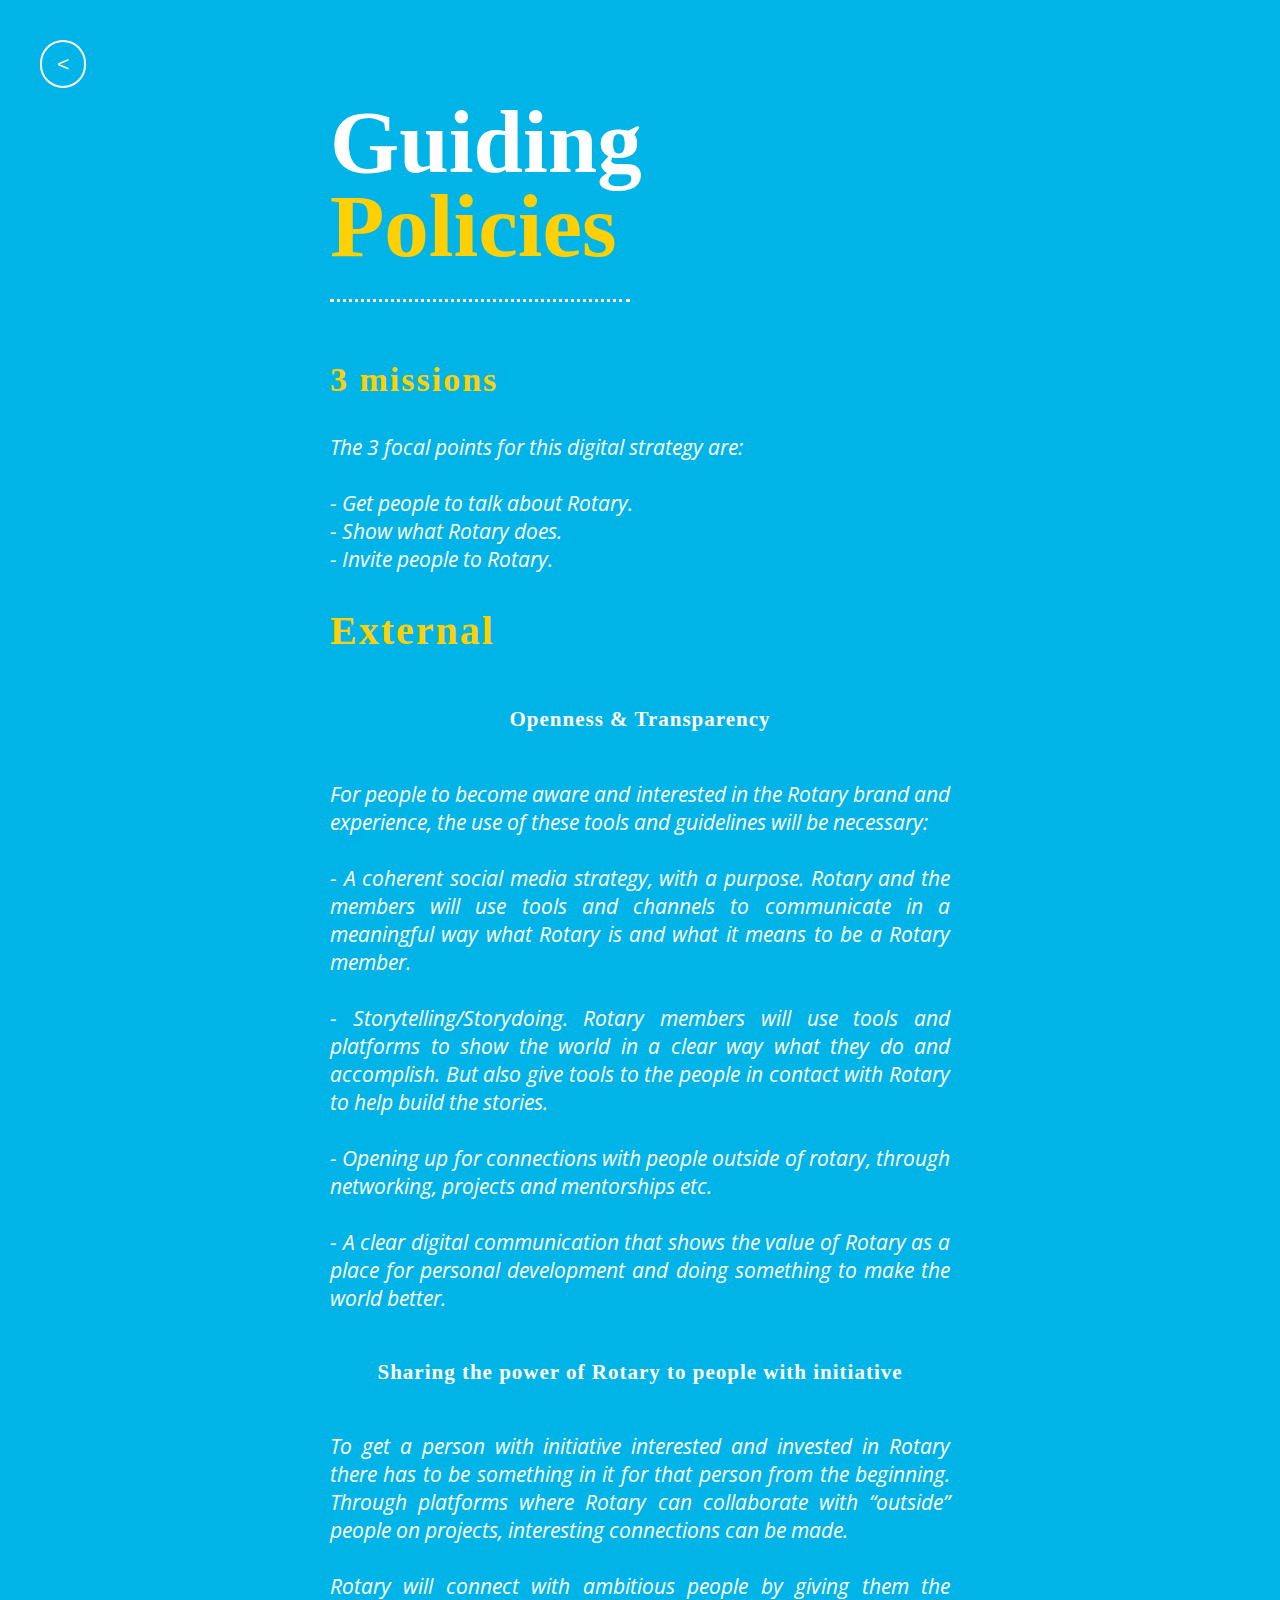
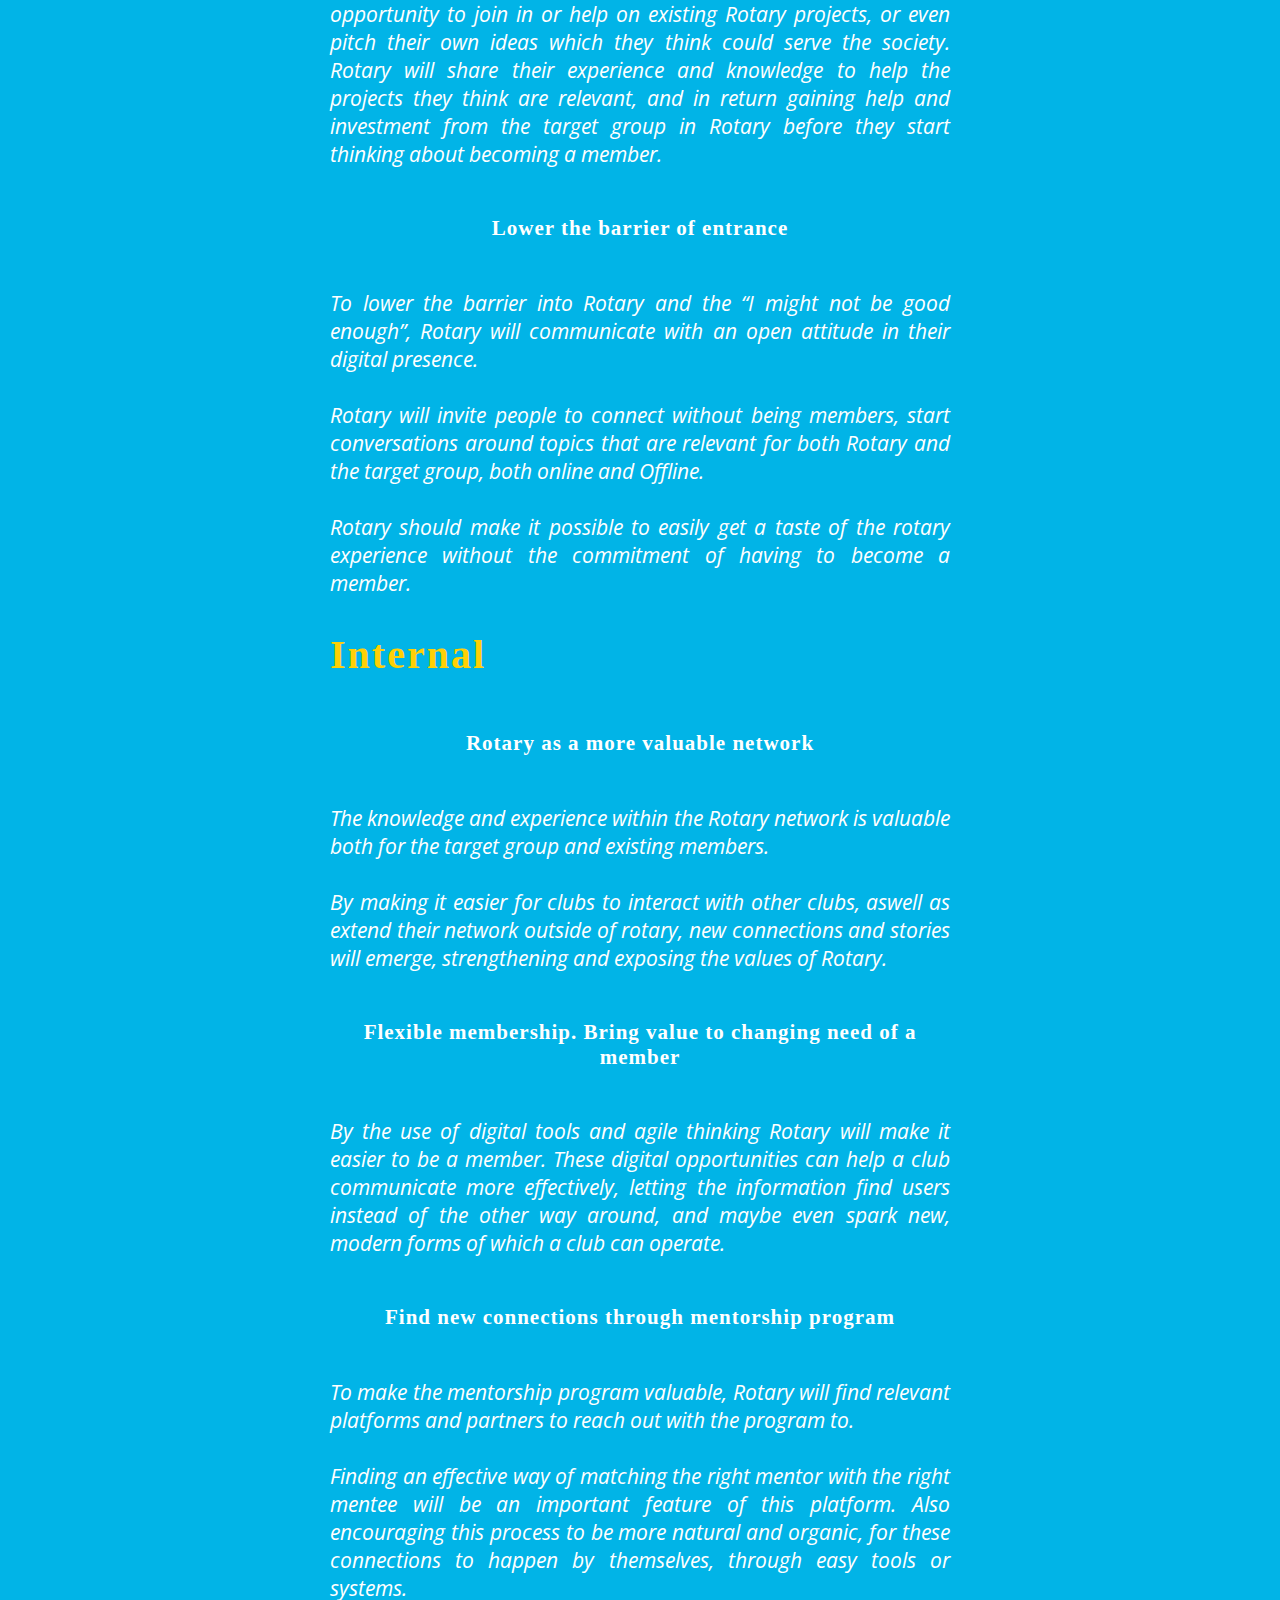
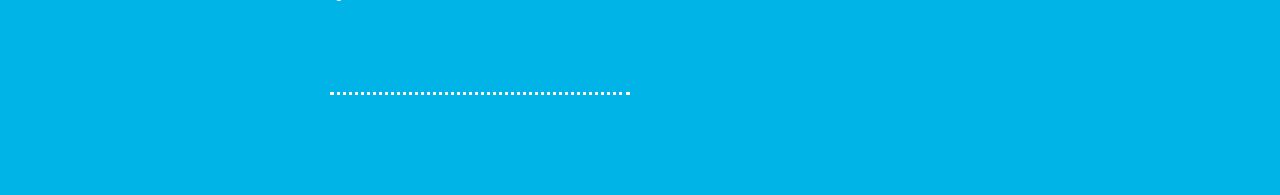
==== guidingPolicies.html @ 388359d8 "Upload" ====
<!DOCTYPE html>
<html> 
<head> 
  <meta http-equiv="content-type" content="text/html; charset=UTF-8" /> 
  <title>Rotary Digital Strategy</title>
  <link href='http://fonts.googleapis.com/css?family=Open+Sans:400italic,400,800,700,300' rel='stylesheet' type='text/css'> 
  <link rel="stylesheet" href="stylesheets/template.css" />
  <script src="http://ajax.aspnetcdn.com/ajax/jQuery/jquery-1.10.1.min.js"></script>
  <script src='js/app.js' type='text/javascript' charset='utf-8'></script>
  <!-- <base target="_blank"> -->
</head> 
<body>

  <a href="index.html"><div id="back"><button> < </button></div></a>

  <div id="pageWrap">

  	<div id="leftMargin"></div>

  	<div id="mainWrap">

      <h1><span style="color: #ffffff">Guiding</span> Policies</h1>

      <h3>3 missions</h3>

      <p>The 3 focal points for this digital strategy are:<br><br>

        - Get people to talk about Rotary.<br>
        - Show what Rotary does.<br>
        - Invite people to Rotary.

      <h2>External</h2>

      <h4>Openness & Transparency</h4>

      <p>For people to become aware and interested in the Rotary brand and experience, the use of these tools and guidelines will be necessary:<br><br>

      - A coherent social media strategy, with a purpose. Rotary and the members will use tools and channels to communicate in a meaningful way what Rotary is and what it means to be a Rotary member.<br><br>

      - Storytelling/Storydoing. Rotary members will use tools and platforms to show the world in a clear way what they do and accomplish. But also give tools to the people in contact with Rotary to help build the stories.<br><br>

      - Opening up for connections with people outside of rotary, through networking, projects and mentorships etc.<br><br>

      - A clear digital communication that shows the value of Rotary as a place for personal development and doing something to make the world better.</p>

      <h4>Sharing the power of Rotary to people with initiative</h4>

      <p>To get a person with initiative interested and invested in Rotary there has to be something in it for that person from the beginning. Through platforms where Rotary can collaborate with “outside” people on projects, interesting connections can be made.<br><br>

      Rotary will connect with ambitious people by giving them the opportunity to join in or help on existing Rotary projects, or even pitch their own ideas which they think could serve the society. Rotary will share their experience and knowledge to help the projects they think are relevant, and in return gaining help and investment from the target group in Rotary before they start thinking about becoming a member.

      <h4>Lower the barrier of entrance</h4>

      <p>To lower the barrier into Rotary and the “I might not be good enough”, Rotary will communicate with an open attitude in their digital presence.<br><br>

      Rotary will invite people to connect without being members, start conversations around topics that are relevant for both Rotary and the target group, both online and Offline.<br><br>

      Rotary should make it possible to easily get a taste of the rotary experience without the commitment of having to become a member.</p>

      <h2>Internal</h2>

      <h4>Rotary as a more valuable network</h4>

      <p>The knowledge and experience within the Rotary network is valuable both for the target group and existing members.<br><br>

      By making it easier for clubs to interact with other clubs, aswell as extend their network outside of rotary, new connections and stories will emerge, strengthening and exposing the values of Rotary.</p>

      <h4>Flexible membership. Bring value to changing need of a member</h4>

      <p>By the use of digital tools and agile thinking Rotary will make it easier to be a member.

      These digital opportunities can help a club communicate more effectively, letting the information find users instead of the other way around, and maybe even spark new, modern forms of which a club can operate.</p>

      <h4>Find new connections through mentorship program</h4>

      <p>To make the mentorship program valuable, Rotary will find relevant platforms and partners to reach out with the program to.<br><br>

      Finding an effective way of matching the right mentor with the right mentee will be an important feature of this platform. Also encouraging this process to be more natural and organic, for these connections to happen by themselves, through easy tools or systems.</p>

      <h1></h1>

  	</div>

  	<div id="rightMargin"></div>

  </div>

</body>
</head>
---- stylesheets/template.css ----
html {

}

body {
	margin: 0px auto;
	font-family: 'Open Sans', sans-serif;
	color: white;
	font-size: 21px;
	/*background-color: #17458f;
	background-color: #005daa;*/
	background-color: #01b4e7;
}

p {
	font-style: italic;
	text-align: justify;
}

a {
	color: #FFFFFF;
}

h1 {
	font-family: Georgia, serif;
	font-size: 89px;
	color: #ffd004;
	width: 300px;
	line-height: 95%;
	border-bottom: 3px dotted #FFFFFF;
	padding-bottom: 30px;
	letter-spacing: 0px;
}

h2 {
	font-family: Georgia, serif;
	font-size: 40px;
	color: #ffd004;
	letter-spacing: 2px;
}

h3 {
	padding: 0px 0px;
	font-family: Georgia, serif;
	font-size: 34px; 
	color: #ffd004;
	letter-spacing: 2px;
}

h4 {
	padding: 20px 0px;
	font-family: Georgia, serif;
	font-size: 21	px;
	color: #FFFFFF;
	text-align: center;
	letter-spacing: 1px;
}

h5 {
	padding: 0px 0px;
	font-size: 0.8em;
	font-style: italic;
	text-align: justify;
	columns: 100px 2;
	-webkit-columns: 100px 2; /* Safari and Chrome */
	-moz-columns: 100px 2; /* Firefox */
}

h6 {
	padding: 0px 0px;
	font-family: Georgia, serif;
	font-size: 21px; 
	color: #ffd004;
	letter-spacing: 2px;
}

button {
	margin-top: 20px;
	padding: 10px 15px;
	background-color: transparent;
	border: 2px solid #FFFFFF;
	border-radius: 40px;
	text-decoration: none;
	color: white;
	font-size: 1em;
}

#back {
	position: absolute;
	top: 20px;
	left: 40px;
}

#back button:hover {
	cursor: pointer;
}

#narrativePageWrap {
	width: 100%;
	background-color: #005daa;
	display: inline-block;
}

#tacticalPageWrap {
	width: 100%;
	background-color: #17458f;
	display: inline-block;
}

#pageWrap {
	width: 900px;
	margin: 0px auto;
}

/* MAIN CONTENT */

#mainWrap {
	float: left;
	width: 620px;
	padding: 40px;
}

/* MARGINS */

#leftMargin {
	float: left;
	width: 100px;
	height: 800px;
	background-color: transparent;
	color: transparent;
}

#rightMargin{
	float: left;
	width: 100px;
	height: 800px;
	background-color: transparent;
	color: transparent;
}
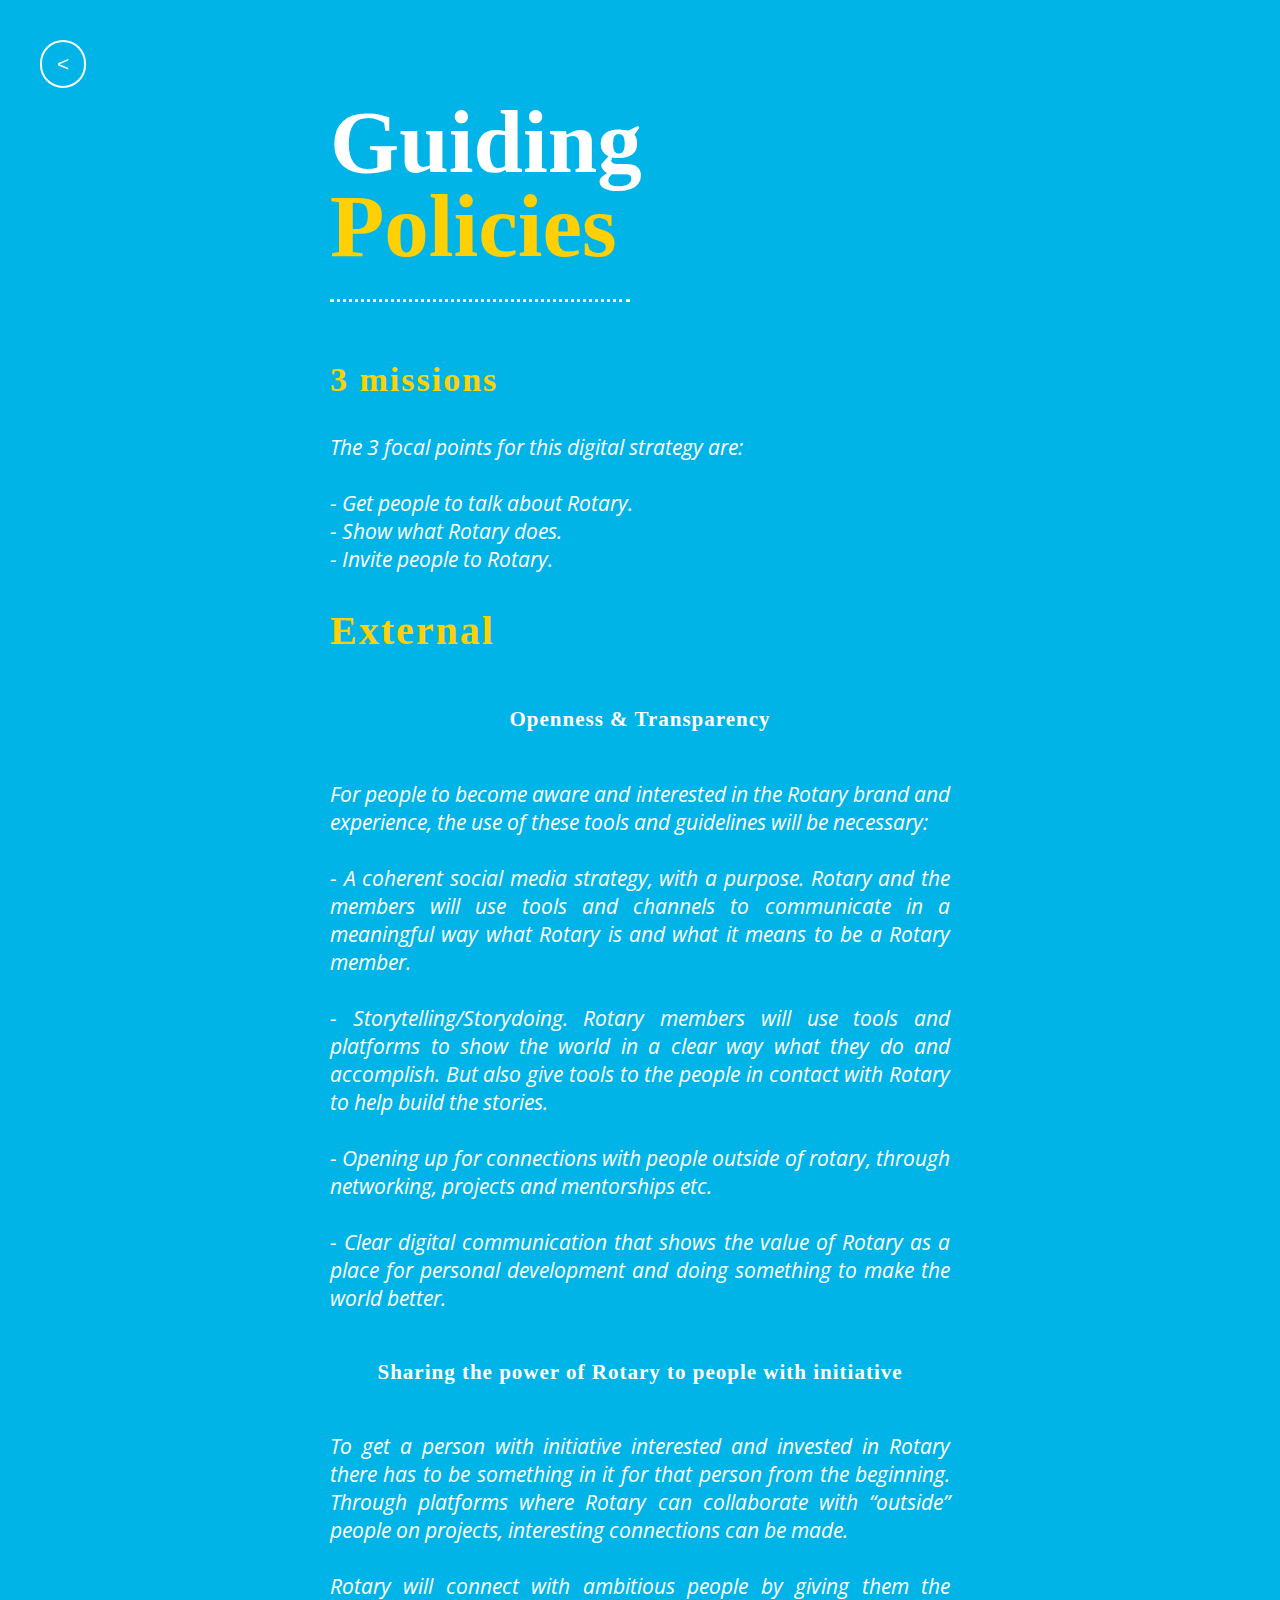
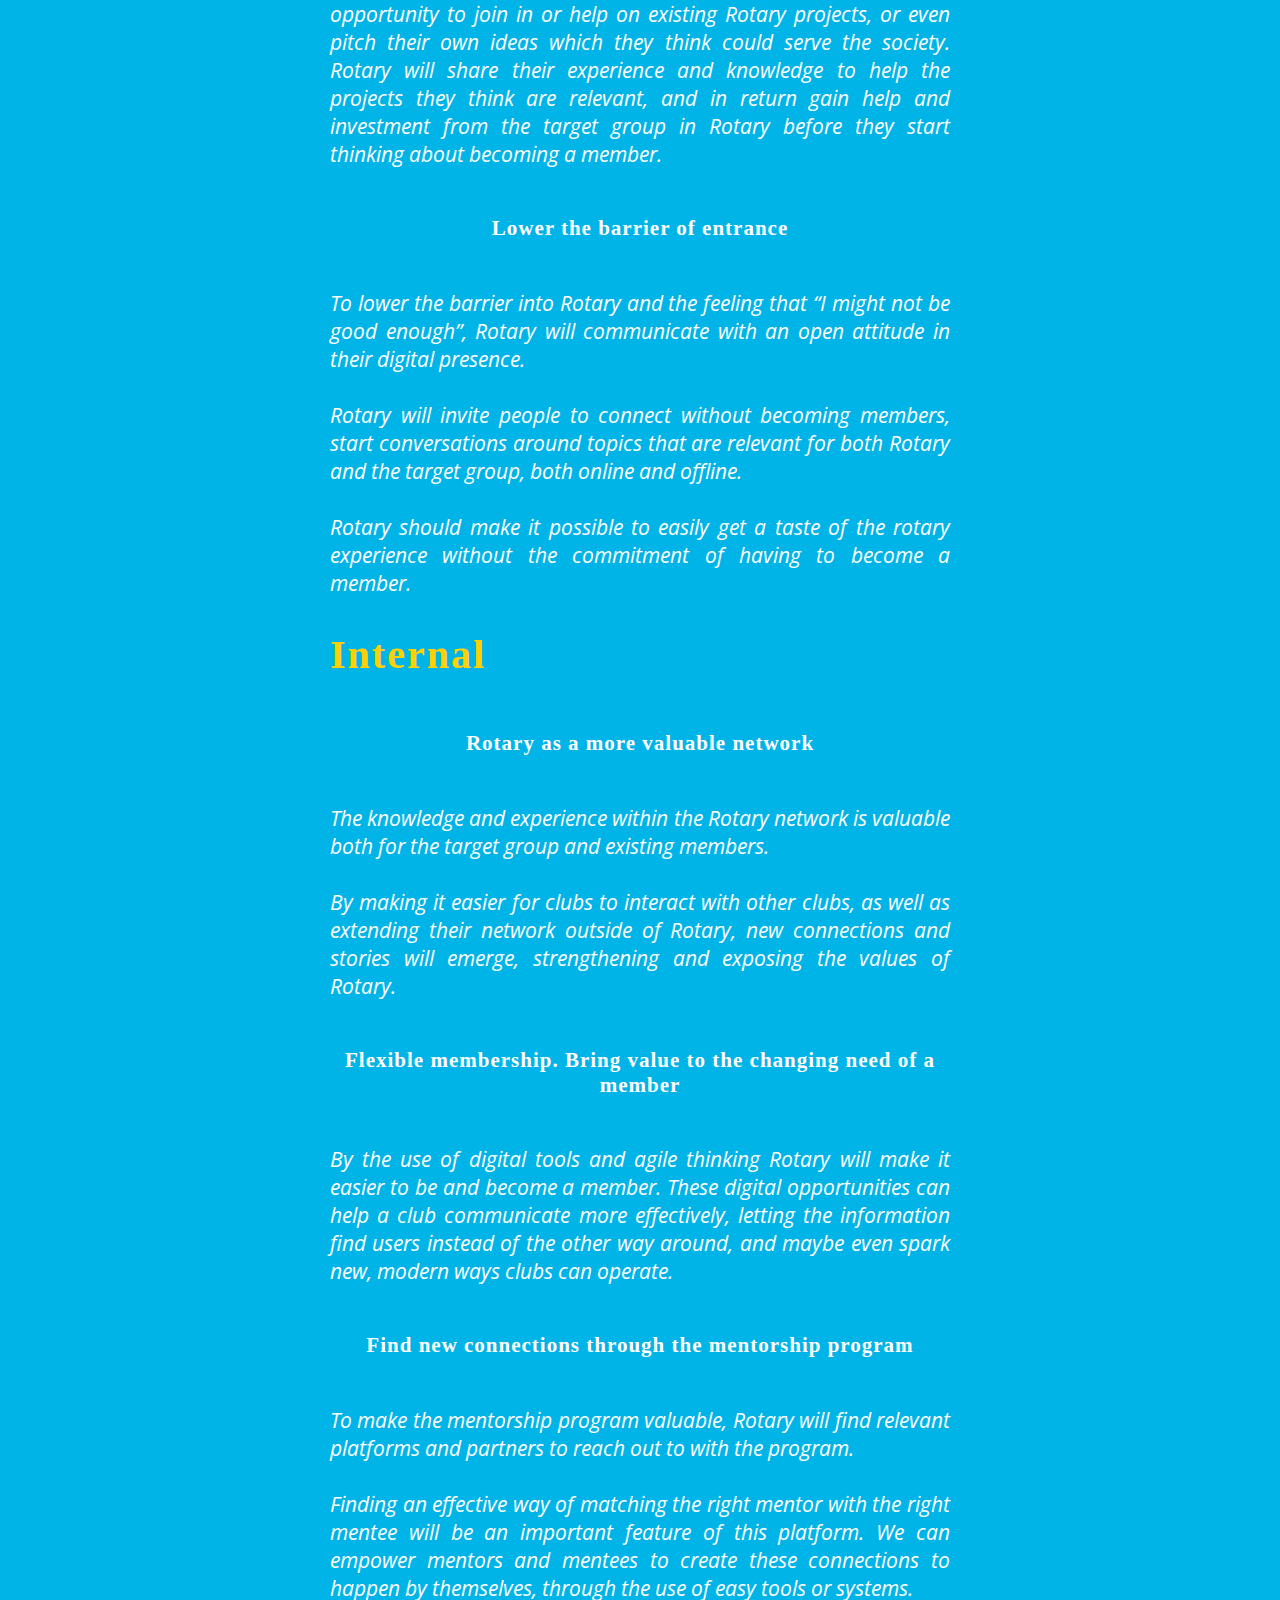
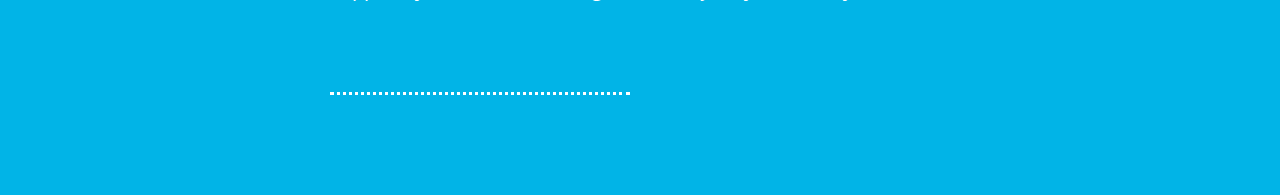
==== commit 664619ea: "update" ====
--- a/guidingPolicies.html
+++ b/guidingPolicies.html
@@ -41,19 +41,19 @@
 
       - Opening up for connections with people outside of rotary, through networking, projects and mentorships etc.<br><br>
 
-      - A clear digital communication that shows the value of Rotary as a place for personal development and doing something to make the world better.</p>
+      - Clear digital communication that shows the value of Rotary as a place for personal development and doing something to make the world better.</p>
 
       <h4>Sharing the power of Rotary to people with initiative</h4>
 
       <p>To get a person with initiative interested and invested in Rotary there has to be something in it for that person from the beginning. Through platforms where Rotary can collaborate with “outside” people on projects, interesting connections can be made.<br><br>
 
-      Rotary will connect with ambitious people by giving them the opportunity to join in or help on existing Rotary projects, or even pitch their own ideas which they think could serve the society. Rotary will share their experience and knowledge to help the projects they think are relevant, and in return gaining help and investment from the target group in Rotary before they start thinking about becoming a member.
+      Rotary will connect with ambitious people by giving them the opportunity to join in or help on existing Rotary projects, or even pitch their own ideas which they think could serve the society. Rotary will share their experience and knowledge to help the projects they think are relevant, and in return gain help and investment from the target group in Rotary before they start thinking about becoming a member.
 
       <h4>Lower the barrier of entrance</h4>
 
-      <p>To lower the barrier into Rotary and the “I might not be good enough”, Rotary will communicate with an open attitude in their digital presence.<br><br>
+      <p>To lower the barrier into Rotary and the feeling that “I might not be good enough”, Rotary will communicate with an open attitude in their digital presence.<br><br>
 
-      Rotary will invite people to connect without being members, start conversations around topics that are relevant for both Rotary and the target group, both online and Offline.<br><br>
+      Rotary will invite people to connect without becoming members, start conversations around topics that are relevant for both Rotary and the target group, both online and offline.<br><br>
 
       Rotary should make it possible to easily get a taste of the rotary experience without the commitment of having to become a member.</p>
 
@@ -63,19 +63,19 @@
 
       <p>The knowledge and experience within the Rotary network is valuable both for the target group and existing members.<br><br>
 
-      By making it easier for clubs to interact with other clubs, aswell as extend their network outside of rotary, new connections and stories will emerge, strengthening and exposing the values of Rotary.</p>
+      By making it easier for clubs to interact with other clubs, as well as extending their network outside of Rotary, new connections and stories will emerge, strengthening and exposing the values of Rotary.</p>
 
-      <h4>Flexible membership. Bring value to changing need of a member</h4>
+      <h4>Flexible membership. Bring value to the changing need of a member</h4>
 
-      <p>By the use of digital tools and agile thinking Rotary will make it easier to be a member.
+      <p>By the use of digital tools and agile thinking Rotary will make it easier to be and become a member.
 
-      These digital opportunities can help a club communicate more effectively, letting the information find users instead of the other way around, and maybe even spark new, modern forms of which a club can operate.</p>
+      These digital opportunities can help a club communicate more effectively, letting the information find users instead of the other way around, and maybe even spark new, modern ways clubs can operate.</p>
 
-      <h4>Find new connections through mentorship program</h4>
+      <h4>Find new connections through the mentorship program</h4>
 
-      <p>To make the mentorship program valuable, Rotary will find relevant platforms and partners to reach out with the program to.<br><br>
+      <p>To make the mentorship program valuable, Rotary will find relevant platforms and partners to reach out to with the program.<br><br>
 
-      Finding an effective way of matching the right mentor with the right mentee will be an important feature of this platform. Also encouraging this process to be more natural and organic, for these connections to happen by themselves, through easy tools or systems.</p>
+      Finding an effective way of matching the right mentor with the right mentee will be an important feature of this platform. We can empower mentors and mentees to create these connections to happen by themselves, through the use of easy tools or systems.</p>
 
       <h1></h1>
 
--- a/stylesheets/template.css
+++ b/stylesheets/template.css
@@ -86,13 +86,15 @@
 }
 
 #back {
-	position: absolute;
+	position: fixed;
 	top: 20px;
 	left: 40px;
 }
 
 #back button:hover {
 	cursor: pointer;
+	color: #ffd004;
+	border: 2px solid #ffd004;
 }
 
 #narrativePageWrap {
@@ -105,6 +107,11 @@
 	width: 100%;
 	background-color: #17458f;
 	display: inline-block;
+}
+
+#tacticalPageWrap img {
+	width: 600px;
+	text-align: center;
 }
 
 #pageWrap {
